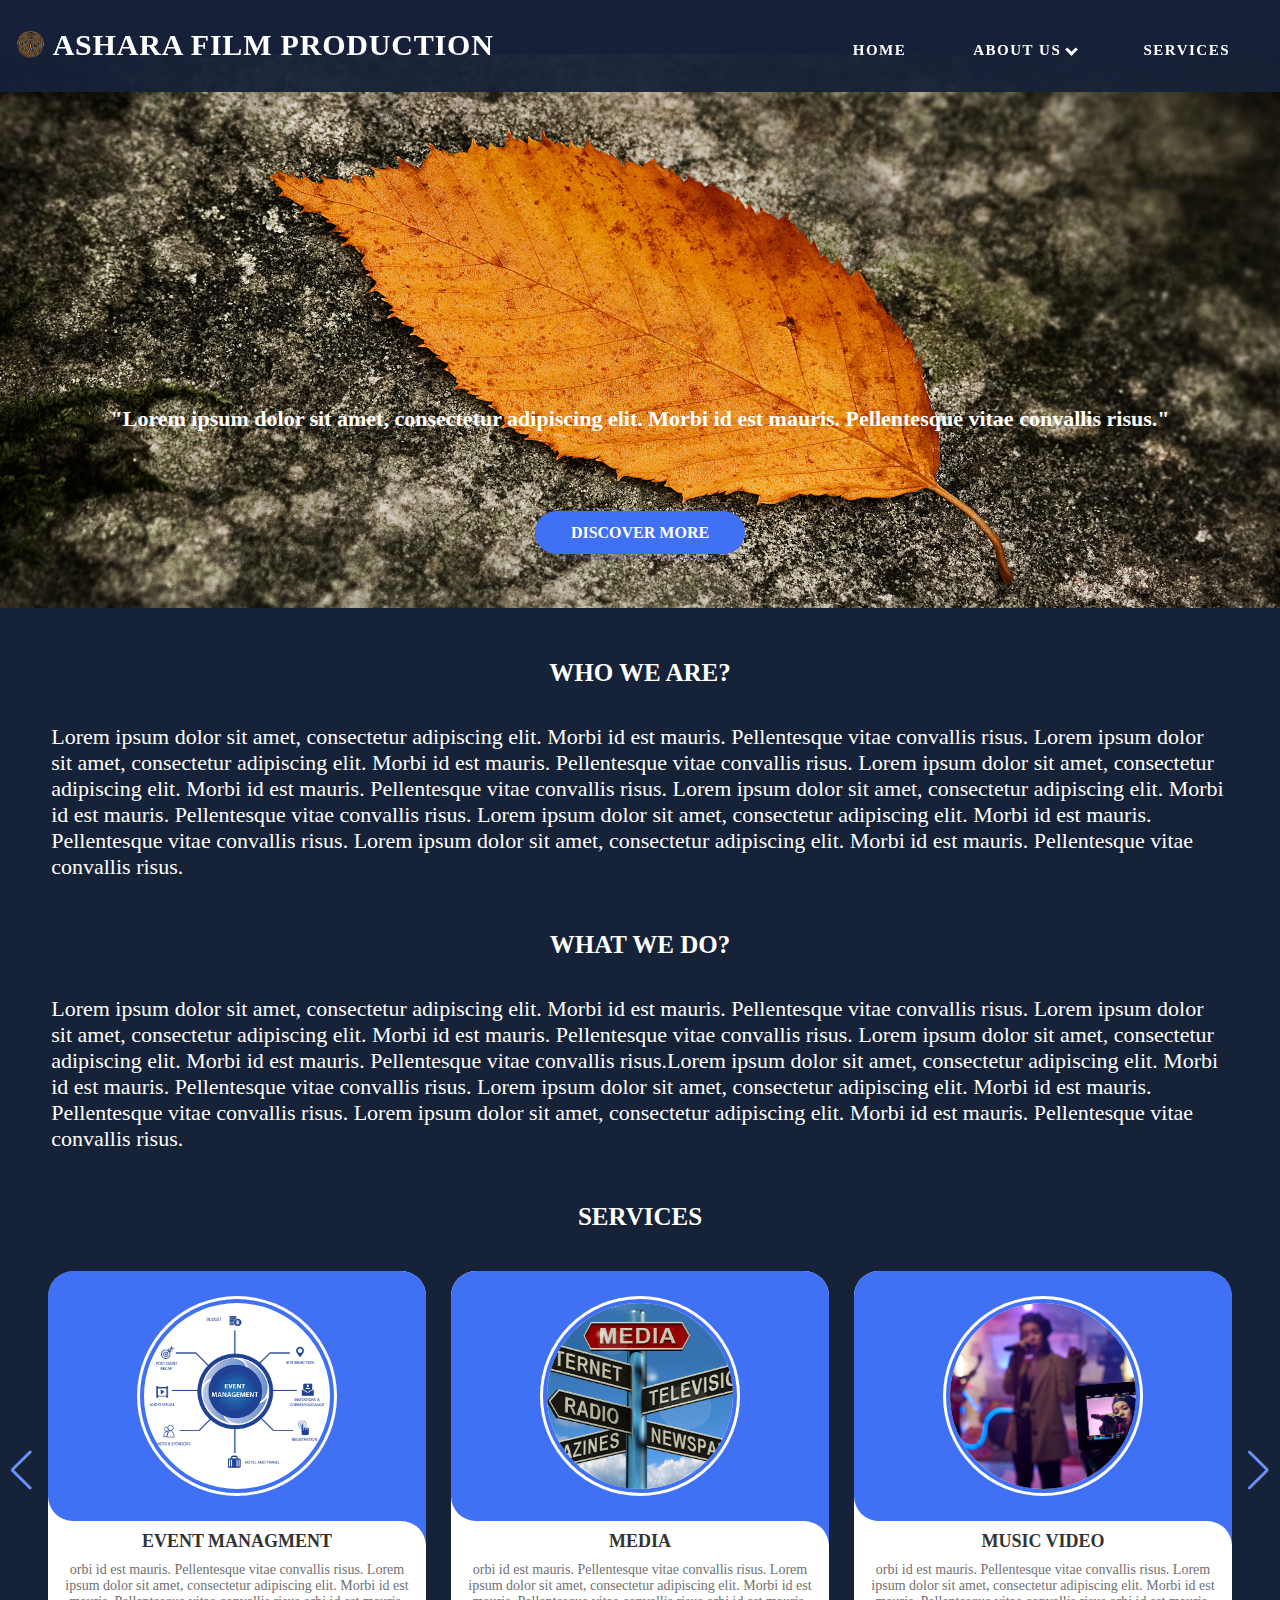
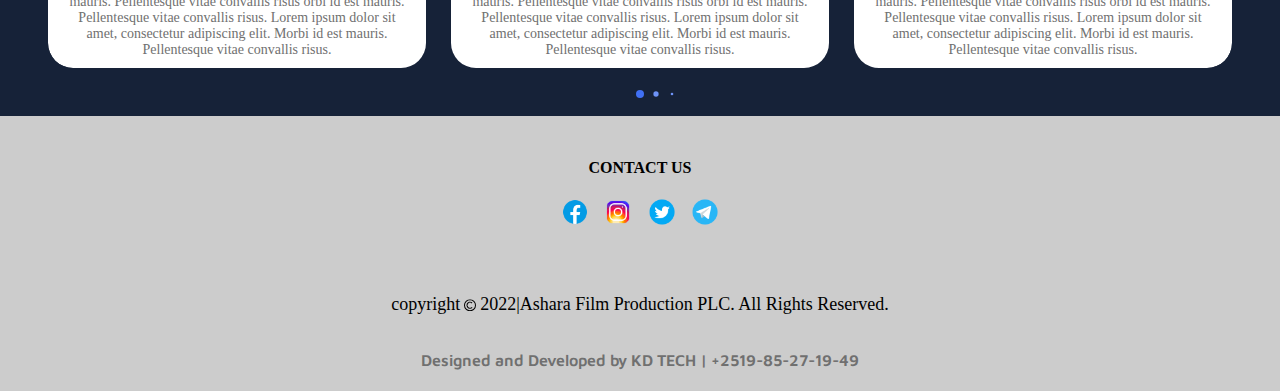
==== index.html @ 119c6b04 "UP" ====
<!DOCTYPE html>
<html lang="en">
<head>
    <meta charset="UTF-8">
    <meta http-equiv="X-UA-Compatible" content="IE=edge">
    <meta name="viewport" content="width=device-width, initial-scale=1.0">
    <link rel="icon" type="image/png" href="Resources\Logos\favicon.png" sizes="32x32">
   <!-- Link Swiper's CSS -->
    <link rel="stylesheet" href="Css\swiper-bundle.min.css"/>
    <link rel="stylesheet" href="Css\style.css">
    <title>Ashara Film Production</title>
</head>
<body>
    <nav class="nav-container">

        <h1 class="ashara-cont">
            <p> <img class="logo1" src="Resources\Logos\favicon.png" alt="company logo"> ASHARA FILM PRODUCTION </p>  
        </h1>

        <ul class="nav-cont">
            <li class="home"> <a href="#section-1" class="txt"> HOME </a> </li>

            <li class="about dropdown"> 
                <div class="select">
                    <p class="txt selected">ABOUT US
                        <span class="arrow caret"></span>
                    </p>                   
                </div>

                <ul class="menu">
                    <li class="who-we-are"> <a href="#section-2" class="option-txt">WHO WE ARE</a> </li>
                    <li class="what-we-do"> <a href="#section-3" class="option-txt">WHAT WE DO</a> </li>
                </ul>
            </li>                

            <li class="service"> <a href="#section-4" class="txt"> SERVICES </a> </li>              
        </ul>
        
        <div class="hum-navbars">
            <div class="bar"></div>
            <div class="bar"></div>
            <div class="bar"></div>
        </div>

        <div class="close-sign"></div>
    </nav>

    <section class="sec-1" id="section-1">
        <h3> "Lorem ipsum dolor sit amet, consectetur adipiscing elit. Morbi id est mauris. Pellentesque vitae convallis risus." </h3>
        
        <div class="discover-btn">
            <a href="#section-4"> DISCOVER MORE </a>
        </div>
    </section>

    <section class="sec-2" id="section-2">
        <h2> WHO WE ARE? </h2>
        
        <p>
            Lorem ipsum dolor sit amet, consectetur adipiscing elit. Morbi id est mauris. Pellentesque vitae convallis risus. Lorem ipsum dolor sit amet, consectetur adipiscing elit. Morbi id est mauris. Pellentesque vitae convallis risus. Lorem ipsum dolor sit amet, consectetur adipiscing elit. Morbi id est mauris. Pellentesque vitae convallis risus. Lorem ipsum dolor sit amet, consectetur adipiscing elit. Morbi id est mauris. Pellentesque vitae convallis risus. Lorem ipsum dolor sit amet, consectetur adipiscing elit. Morbi id est mauris. Pellentesque vitae convallis risus. Lorem ipsum dolor sit amet, consectetur adipiscing elit. Morbi id est mauris. Pellentesque vitae convallis risus. 
        </p>
    </section>

    <section class="sec-3" id="section-3">
        <h2> WHAT WE DO? </h2>

        <p>
            Lorem ipsum dolor sit amet, consectetur adipiscing elit. Morbi id est mauris. Pellentesque vitae convallis risus. Lorem ipsum dolor sit amet, consectetur adipiscing elit. Morbi id est mauris. Pellentesque vitae convallis risus. Lorem ipsum dolor sit amet, consectetur adipiscing elit. Morbi id est mauris. Pellentesque vitae convallis risus.Lorem ipsum dolor sit amet, consectetur adipiscing elit. Morbi id est mauris. Pellentesque vitae convallis risus. Lorem ipsum dolor sit amet, consectetur adipiscing elit. Morbi id est mauris. Pellentesque vitae convallis risus. Lorem ipsum dolor sit amet, consectetur adipiscing elit. Morbi id est mauris. Pellentesque vitae convallis risus. 
        </p>
    </section>
        
    <h2 class="services" id="section-4"> SERVICES </h2>  

    <div class="slide-container swiper">
        <div class="slide-content">
            <div class="card-wrapper swiper-wrapper">
                <div class="card swiper-slide">
                    <div class="image-content">
                        <span class="overlay"></span>
                        <div class="card-image">
                            <img src="Resources\Images\1.png" alt="image" class="card-img" >
                        </div>
                    </div>
                    <div class="card-content">
                        <h4 class="name">EVENT MANAGMENT</h4>
                        <p class="description"> 
                            orbi id est mauris. Pellentesque vitae convallis risus. Lorem ipsum dolor sit amet, consectetur adipiscing elit. Morbi id est mauris. Pellentesque vitae convallis risus orbi id est mauris. Pellentesque vitae convallis risus. Lorem ipsum dolor sit amet, consectetur adipiscing elit. Morbi id est mauris. Pellentesque vitae convallis risus. 
                            
                        </p>
                    </div> 
                </div>
                
                <div class="card swiper-slide">
                    <div class="image-content">
                        <span class="overlay"></span>
                        <div class="card-image">
                            <img src="Resources\Images\2.jpg" alt="image" class="card-img">
                        </div>
                    </div>
                    <div class="card-content">
                        <h4 class="name">MEDIA</h4>
                        <p class="description"> 
                            orbi id est mauris. Pellentesque vitae convallis risus. Lorem ipsum dolor sit amet, consectetur adipiscing elit. Morbi id est mauris. Pellentesque vitae convallis risus orbi id est mauris. Pellentesque vitae convallis risus. Lorem ipsum dolor sit amet, consectetur adipiscing elit. Morbi id est mauris. Pellentesque vitae convallis risus.
                        </p>
                    </div> 
                </div>

                <div class="card swiper-slide">
                    <div class="image-content">
                        <span class="overlay"></span>
                        <div class="card-image">
                            <img src="Resources\Images\3.jpg" alt="image" class="card-img">
                        </div>
                    </div>
                    <div class="card-content">
                        <h4 class="name">MUSIC VIDEO</h4>
                        <p class="description"> 
                            orbi id est mauris. Pellentesque vitae convallis risus. Lorem ipsum dolor sit amet, consectetur adipiscing elit. Morbi id est mauris. Pellentesque vitae convallis risus orbi id est mauris. Pellentesque vitae convallis risus. Lorem ipsum dolor sit amet, consectetur adipiscing elit. Morbi id est mauris. Pellentesque vitae convallis risus.
                        </p>
                    </div> 
                </div>

                <div class="card swiper-slide">
                    <div class="image-content">
                        <span class="overlay"></span>
                        <div class="card-image">
                            <img src="Resources\Images\4.jpg" alt="image" class="card-img">
                        </div>
                    </div>
                    <div class="card-content">
                        <h4 class="name">DOCUMENTARY</h4>
                        <p class="description"> 
                            orbi id est mauris. Pellentesque vitae convallis risus. Lorem ipsum dolor sit amet, consectetur adipiscing elit. Morbi id est mauris. Pellentesque vitae convallis risus orbi id est mauris. Pellentesque vitae convallis risus. Lorem ipsum dolor sit amet, consectetur adipiscing elit. Morbi id est mauris. Pellentesque vitae convallis risus.
                        </p>
                    </div> 
                </div>

                <div class="card swiper-slide">
                    <div class="image-content">
                        <span class="overlay"></span>
                        <div class="card-image">
                            <img src="Resources\Images\5.jpg" alt="image" class="card-img">
                        </div>
                    </div>
                    <div class="card-content">
                        <h4 class="name">Video</h4>
                        <p class="description"> 
                            orbi id est mauris. Pellentesque vitae convallis risus. Lorem ipsum dolor sit amet, consectetur adipiscing elit. Morbi id est mauris. Pellentesque vitae convallis risus orbi id est mauris. Pellentesque vitae convallis risus. Lorem ipsum dolor sit amet, consectetur adipiscing elit. Morbi id est mauris. Pellentesque vitae convallis risus.
                        </p>
                    </div> 
                </div>

                <div class="card swiper-slide">
                    <div class="image-content">
                        <span class="overlay"></span>
                        <div class="card-image">
                            <img src="Resources\Images\6.jpg" alt="image" class="card-img">
                        </div>
                    </div>
                    <div class="card-content">
                        <h4 class="name">LOGO DESIGN</h4>
                        <p class="description"> 
                            orbi id est mauris. Pellentesque vitae convallis risus. Lorem ipsum dolor sit amet, consectetur adipiscing elit. Morbi id est mauris. Pellentesque vitae convallis risus orbi id est mauris. Pellentesque vitae convallis risus. Lorem ipsum dolor sit amet, consectetur adipiscing elit. Morbi id est mauris. Pellentesque vitae convallis risus.
                        </p>
                    </div> 
                </div>

                <!-- <div class="card swiper-slide">
                    <div class="image-content">
                        <span class="overlay"></span>
                        <div class="card-image">
                            <img src="Resources\Images\6.jpg" alt="image" class="card-img">
                        </div>
                    </div>
                    <div class="card-content">
                        <h4 class="name">LOGO DESIGN</h4>
                        <p class="description"> 
                            orbi id est mauris. Pellentesque vitae convallis risus. Lorem ipsum dolor sit amet, consectetur adipiscing elit. Morbi id est mauris. Pellentesque vitae convallis risus orbi id est mauris. Pellentesque vitae convallis risus. Lorem ipsum dolor sit amet, consectetur adipiscing elit. Morbi id est mauris. Pellentesque vitae convallis risus.
                        </p>
                    </div> 
                </div>

                <div class="card swiper-slide">
                    <div class="image-content">
                        <span class="overlay"></span>
                        <div class="card-image">
                            <img src="Resources\Images\6.jpg" alt="image" class="card-img">
                        </div>
                    </div>
                    <div class="card-content">
                        <h4 class="name">LOGO DESIGN</h4>
                        <p class="description"> 
                            orbi id est mauris. Pellentesque vitae convallis risus. Lorem ipsum dolor sit amet, consectetur adipiscing elit. Morbi id est mauris. Pellentesque vitae convallis risus orbi id est mauris. Pellentesque vitae convallis risus. Lorem ipsum dolor sit amet, consectetur adipiscing elit. Morbi id est mauris. Pellentesque vitae convallis risus.
                        </p>
                    </div> 
                </div>

                <div class="card swiper-slide">
                    <div class="image-content">
                        <span class="overlay"></span>
                        <div class="card-image">
                            <img src="Resources\Images\6.jpg" alt="image" class="card-img">
                        </div>
                    </div>
                    <div class="card-content">
                        <h4 class="name">LOGO DESIGN</h4>
                        <p class="description"> 
                            orbi id est mauris. Pellentesque vitae convallis risus. Lorem ipsum dolor sit amet, consectetur adipiscing elit. Morbi id est mauris. Pellentesque vitae convallis risus orbi id est mauris. Pellentesque vitae convallis risus. Lorem ipsum dolor sit amet, consectetur adipiscing elit. Morbi id est mauris. Pellentesque vitae convallis risus.
                        </p>
                    </div> 
                </div> -->
            </div>
        </div>

        <div class="swiper-button-next swiper-navBtn"></div>
        <div class="swiper-button-prev swiper-navBtn"></div>
        <div class="swiper-pagination"></div>
    </div>

    <footer>
        <div class="contact-container">
            <div class="contact-us">CONTACT US</div>
            <div class="social-medias">
                <a href="https://www.facebook.com/facebook/" target="_blank"><img class="facebook social-logo" src="Resources\Logos\facebook-48.png" alt="facebook_link"></a> 
                <a href="https://www.instagram.com/" target="_blank"><img class="instagram social-logo" src="Resources\Logos\instagram-48.png" alt="instagram_link"></a>
                <a href="https://twitter.com/" target="_blank"><img class="twitter social-logo" src="Resources\Logos\twitter-circled-48.png" alt="twitter_link"></a>
                <a href="https://www.instagram.com/" target="_blank"><img class="instagram social-logo" src="Resources\Logos\telegram-app-48.png" alt="telegram_link"></a>
            </div>
        </div>
    
        <div class="copyright">
            <span>copyright</span> 
            <img class="copyright-logo" src="Resources\Logos\copyright.svg" alt="copy right logo">
            <span>2022|Ashara Film Production PLC. All Rights Reserved.</span>
        </div>

        <div class="kalid-temp">Designed and Developed by KD TECH | +2519-85-27-19-49</div>

    </footer>
    <!-- Swiper JS -->
    <script src="Js\swiper-bundle.min.js"></script>

    <script src="Js\script.js"></script>
</body>
</html>
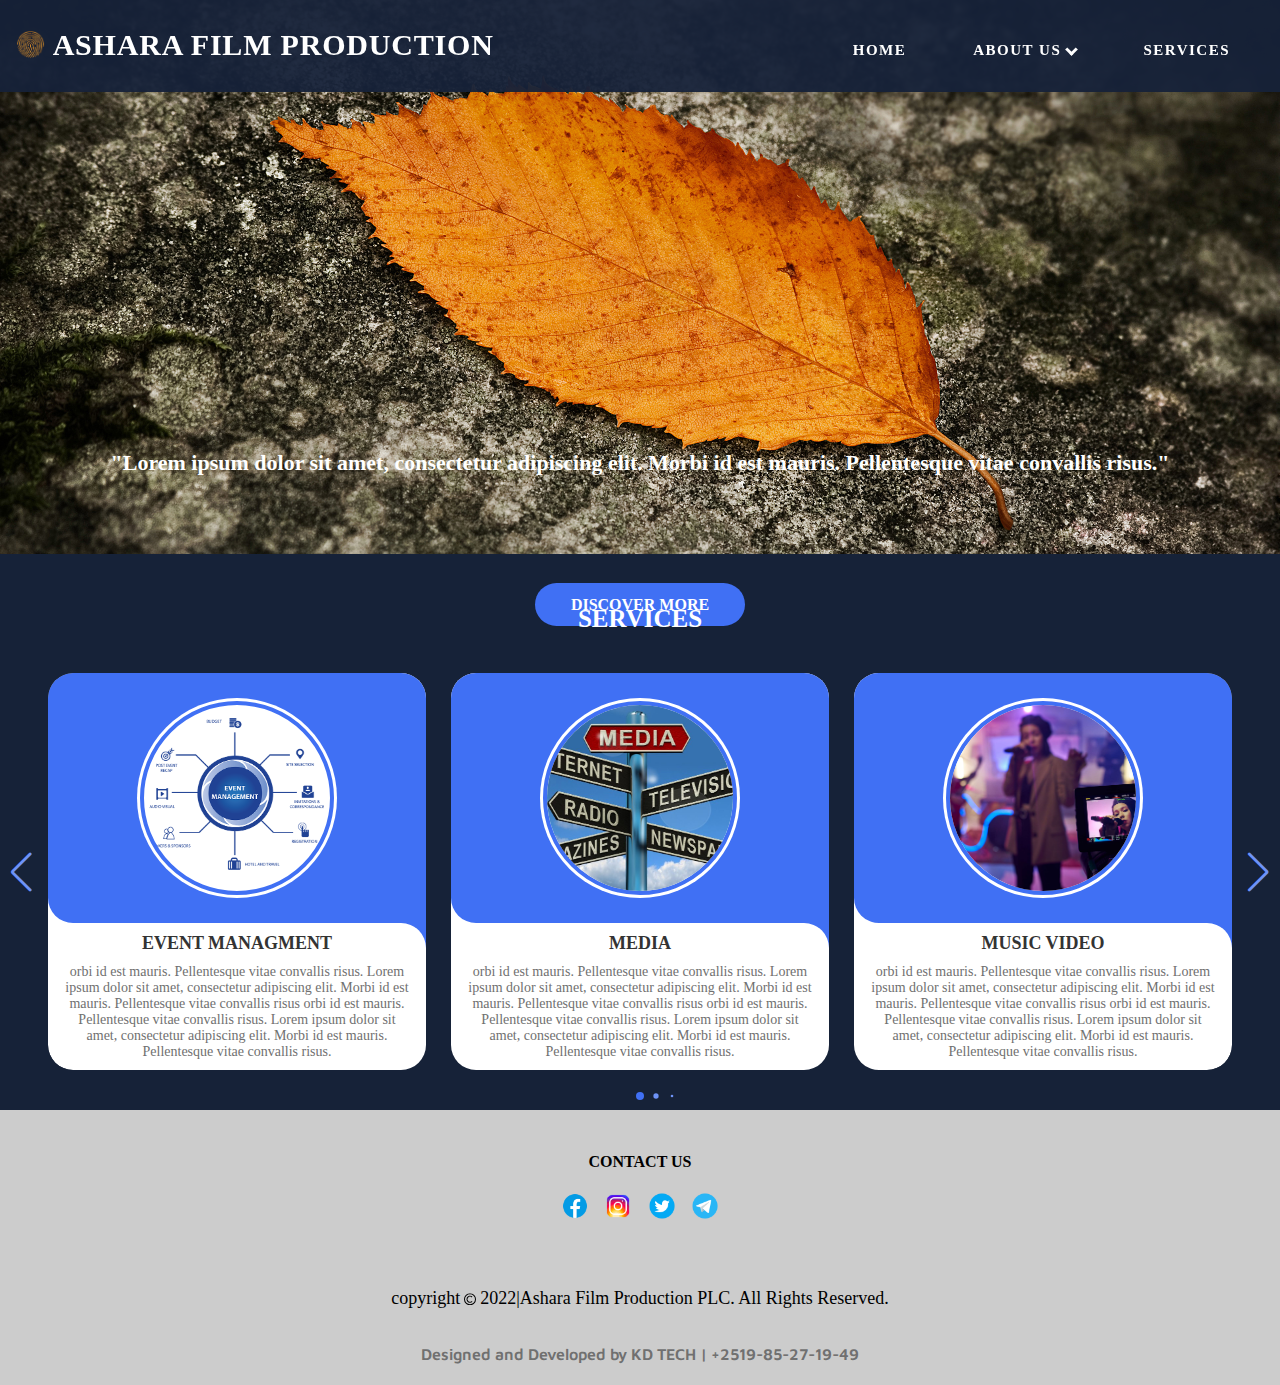
==== commit 29286e4c: "landing page built" ====
--- a/index.html
+++ b/index.html
@@ -28,8 +28,8 @@
                 </div>
 
                 <ul class="menu">
-                    <li class="who-we-are"> <a href="#section-2" class="option-txt">WHO WE ARE</a> </li>
-                    <li class="what-we-do"> <a href="#section-3" class="option-txt">WHAT WE DO</a> </li>
+                    <li class="who-we-are"> <a href="who_we_are.html" class="option-txt">WHO WE ARE</a> </li>
+                    <li class="what-we-do"> <a href="what_we_do.html" class="option-txt">WHAT WE DO</a> </li>
                 </ul>
             </li>                
 
@@ -49,11 +49,11 @@
         <h3> "Lorem ipsum dolor sit amet, consectetur adipiscing elit. Morbi id est mauris. Pellentesque vitae convallis risus." </h3>
         
         <div class="discover-btn">
-            <a href="#section-4"> DISCOVER MORE </a>
+            <a href="#contact-us"> DISCOVER MORE </a>
         </div>
     </section>
 
-    <section class="sec-2" id="section-2">
+    <!-- <section class="sec-2" id="section-2">
         <h2> WHO WE ARE? </h2>
         
         <p>
@@ -67,7 +67,7 @@
         <p>
             Lorem ipsum dolor sit amet, consectetur adipiscing elit. Morbi id est mauris. Pellentesque vitae convallis risus. Lorem ipsum dolor sit amet, consectetur adipiscing elit. Morbi id est mauris. Pellentesque vitae convallis risus. Lorem ipsum dolor sit amet, consectetur adipiscing elit. Morbi id est mauris. Pellentesque vitae convallis risus.Lorem ipsum dolor sit amet, consectetur adipiscing elit. Morbi id est mauris. Pellentesque vitae convallis risus. Lorem ipsum dolor sit amet, consectetur adipiscing elit. Morbi id est mauris. Pellentesque vitae convallis risus. Lorem ipsum dolor sit amet, consectetur adipiscing elit. Morbi id est mauris. Pellentesque vitae convallis risus. 
         </p>
-    </section>
+    </section> -->
         
     <h2 class="services" id="section-4"> SERVICES </h2>  
 
@@ -165,22 +165,22 @@
                     </div> 
                 </div>
 
+                <div class="card swiper-slide">
+                    <div class="image-content">
+                        <span class="overlay"></span>
+                        <div class="card-image">
+                            <img src="Resources\Images\7.png" alt="image" class="card-img">
+                        </div>
+                    </div>
+                    <div class="card-content">
+                        <h4 class="name">BRANDING</h4>
+                        <p class="description"> 
+                            orbi id est mauris. Pellentesque vitae convallis risus. Lorem ipsum dolor sit amet, consectetur adipiscing elit. Morbi id est mauris. Pellentesque vitae convallis risus orbi id est mauris. Pellentesque vitae convallis risus. Lorem ipsum dolor sit amet, consectetur adipiscing elit. Morbi id est mauris. Pellentesque vitae convallis risus.
+                        </p>
+                    </div> 
+                </div>
+
                 <!-- <div class="card swiper-slide">
-                    <div class="image-content">
-                        <span class="overlay"></span>
-                        <div class="card-image">
-                            <img src="Resources\Images\6.jpg" alt="image" class="card-img">
-                        </div>
-                    </div>
-                    <div class="card-content">
-                        <h4 class="name">LOGO DESIGN</h4>
-                        <p class="description"> 
-                            orbi id est mauris. Pellentesque vitae convallis risus. Lorem ipsum dolor sit amet, consectetur adipiscing elit. Morbi id est mauris. Pellentesque vitae convallis risus orbi id est mauris. Pellentesque vitae convallis risus. Lorem ipsum dolor sit amet, consectetur adipiscing elit. Morbi id est mauris. Pellentesque vitae convallis risus.
-                        </p>
-                    </div> 
-                </div>
-
-                <div class="card swiper-slide">
                     <div class="image-content">
                         <span class="overlay"></span>
                         <div class="card-image">
@@ -218,7 +218,7 @@
     </div>
 
     <footer>
-        <div class="contact-container">
+        <div class="contact-container" id="contact-us">
             <div class="contact-us">CONTACT US</div>
             <div class="social-medias">
                 <a href="https://www.facebook.com/facebook/" target="_blank"><img class="facebook social-logo" src="Resources\Logos\facebook-48.png" alt="facebook_link"></a> 
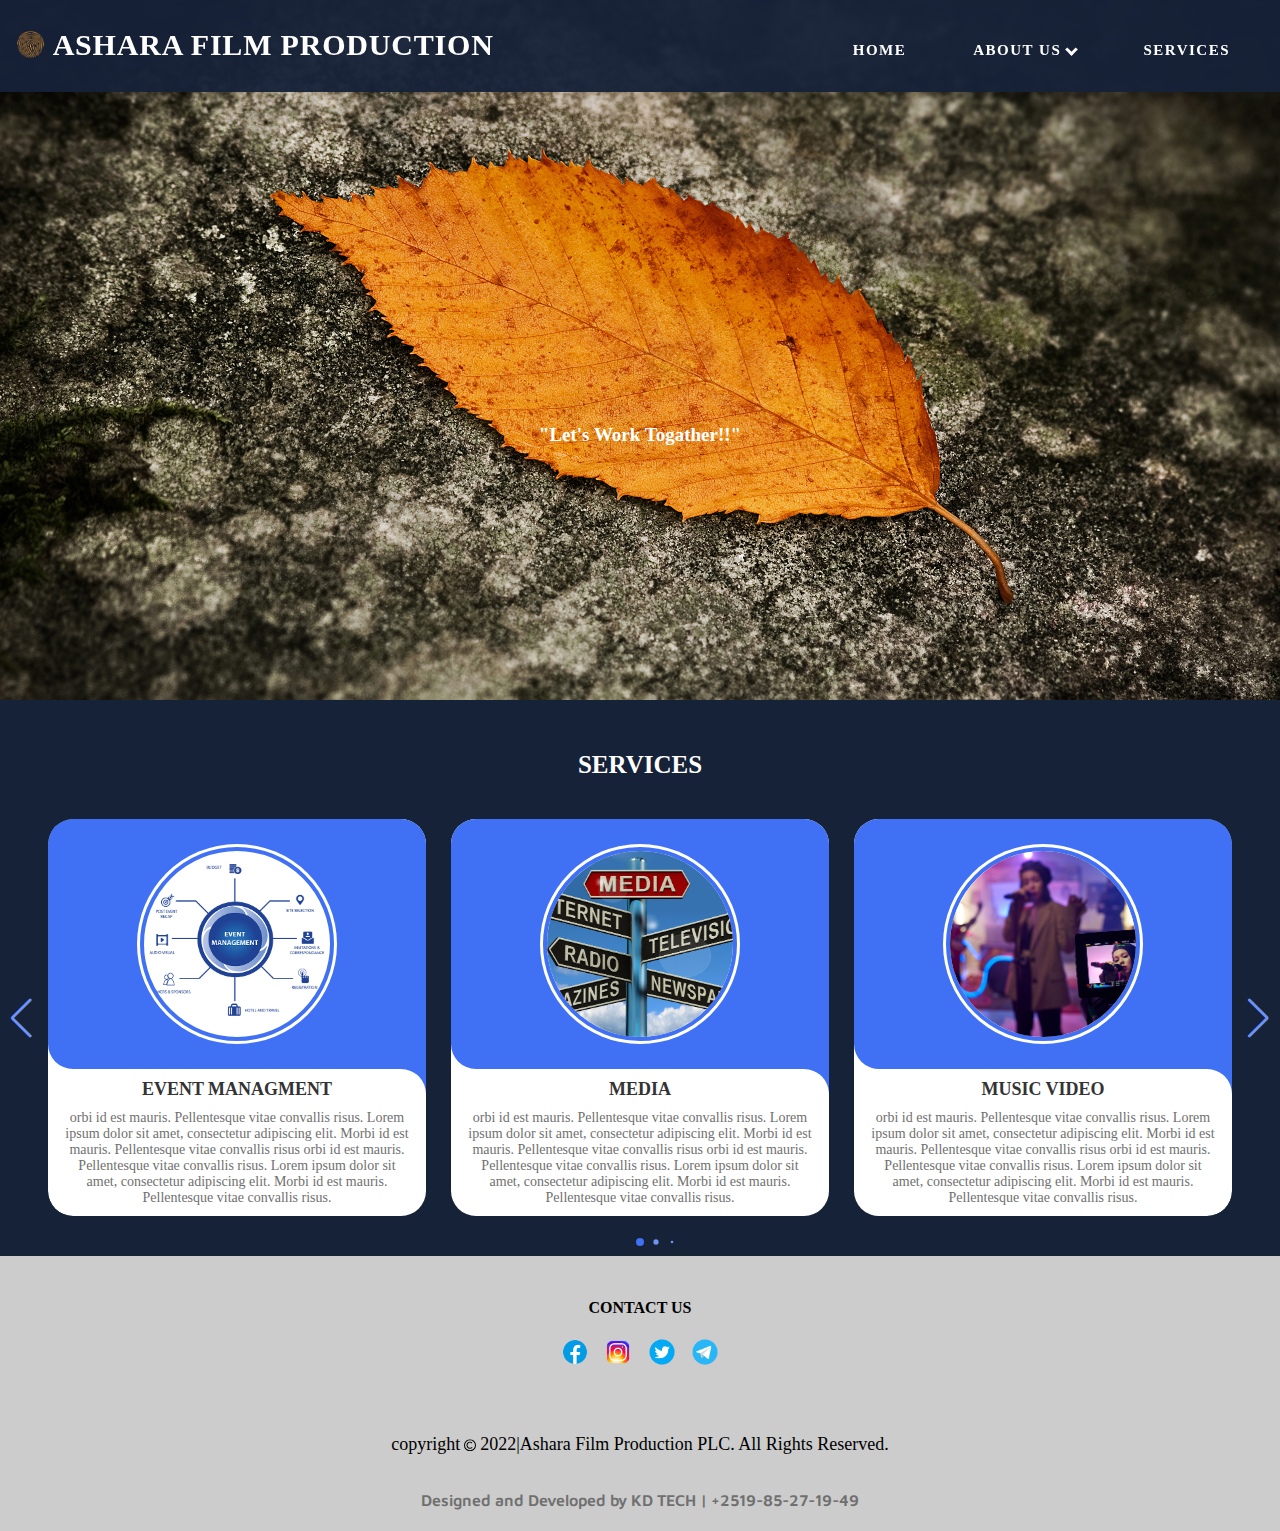
==== commit 069d444f: "footer fix" ====
--- a/index.html
+++ b/index.html
@@ -46,28 +46,8 @@
     </nav>
 
     <section class="sec-1" id="section-1">
-        <h3> "Lorem ipsum dolor sit amet, consectetur adipiscing elit. Morbi id est mauris. Pellentesque vitae convallis risus." </h3>
-        
-        <div class="discover-btn">
-            <a href="#contact-us"> DISCOVER MORE </a>
-        </div>
+        <h3> "Let's Work Togather!!" </h3>
     </section>
-
-    <!-- <section class="sec-2" id="section-2">
-        <h2> WHO WE ARE? </h2>
-        
-        <p>
-            Lorem ipsum dolor sit amet, consectetur adipiscing elit. Morbi id est mauris. Pellentesque vitae convallis risus. Lorem ipsum dolor sit amet, consectetur adipiscing elit. Morbi id est mauris. Pellentesque vitae convallis risus. Lorem ipsum dolor sit amet, consectetur adipiscing elit. Morbi id est mauris. Pellentesque vitae convallis risus. Lorem ipsum dolor sit amet, consectetur adipiscing elit. Morbi id est mauris. Pellentesque vitae convallis risus. Lorem ipsum dolor sit amet, consectetur adipiscing elit. Morbi id est mauris. Pellentesque vitae convallis risus. Lorem ipsum dolor sit amet, consectetur adipiscing elit. Morbi id est mauris. Pellentesque vitae convallis risus. 
-        </p>
-    </section>
-
-    <section class="sec-3" id="section-3">
-        <h2> WHAT WE DO? </h2>
-
-        <p>
-            Lorem ipsum dolor sit amet, consectetur adipiscing elit. Morbi id est mauris. Pellentesque vitae convallis risus. Lorem ipsum dolor sit amet, consectetur adipiscing elit. Morbi id est mauris. Pellentesque vitae convallis risus. Lorem ipsum dolor sit amet, consectetur adipiscing elit. Morbi id est mauris. Pellentesque vitae convallis risus.Lorem ipsum dolor sit amet, consectetur adipiscing elit. Morbi id est mauris. Pellentesque vitae convallis risus. Lorem ipsum dolor sit amet, consectetur adipiscing elit. Morbi id est mauris. Pellentesque vitae convallis risus. Lorem ipsum dolor sit amet, consectetur adipiscing elit. Morbi id est mauris. Pellentesque vitae convallis risus. 
-        </p>
-    </section> -->
         
     <h2 class="services" id="section-4"> SERVICES </h2>  
 
@@ -179,36 +159,6 @@
                         </p>
                     </div> 
                 </div>
-
-                <!-- <div class="card swiper-slide">
-                    <div class="image-content">
-                        <span class="overlay"></span>
-                        <div class="card-image">
-                            <img src="Resources\Images\6.jpg" alt="image" class="card-img">
-                        </div>
-                    </div>
-                    <div class="card-content">
-                        <h4 class="name">LOGO DESIGN</h4>
-                        <p class="description"> 
-                            orbi id est mauris. Pellentesque vitae convallis risus. Lorem ipsum dolor sit amet, consectetur adipiscing elit. Morbi id est mauris. Pellentesque vitae convallis risus orbi id est mauris. Pellentesque vitae convallis risus. Lorem ipsum dolor sit amet, consectetur adipiscing elit. Morbi id est mauris. Pellentesque vitae convallis risus.
-                        </p>
-                    </div> 
-                </div>
-
-                <div class="card swiper-slide">
-                    <div class="image-content">
-                        <span class="overlay"></span>
-                        <div class="card-image">
-                            <img src="Resources\Images\6.jpg" alt="image" class="card-img">
-                        </div>
-                    </div>
-                    <div class="card-content">
-                        <h4 class="name">LOGO DESIGN</h4>
-                        <p class="description"> 
-                            orbi id est mauris. Pellentesque vitae convallis risus. Lorem ipsum dolor sit amet, consectetur adipiscing elit. Morbi id est mauris. Pellentesque vitae convallis risus orbi id est mauris. Pellentesque vitae convallis risus. Lorem ipsum dolor sit amet, consectetur adipiscing elit. Morbi id est mauris. Pellentesque vitae convallis risus.
-                        </p>
-                    </div> 
-                </div> -->
             </div>
         </div>
 
@@ -221,7 +171,7 @@
         <div class="contact-container" id="contact-us">
             <div class="contact-us">CONTACT US</div>
             <div class="social-medias">
-                <a href="https://www.facebook.com/facebook/" target="_blank"><img class="facebook social-logo" src="Resources\Logos\facebook-48.png" alt="facebook_link"></a> 
+                <a href="https://www.facebook.com/profile.php?id=100085814622573" target="_blank"><img class="facebook social-logo" src="Resources\Logos\facebook-48.png" alt="facebook_link"></a> 
                 <a href="https://www.instagram.com/" target="_blank"><img class="instagram social-logo" src="Resources\Logos\instagram-48.png" alt="instagram_link"></a>
                 <a href="https://twitter.com/" target="_blank"><img class="twitter social-logo" src="Resources\Logos\twitter-circled-48.png" alt="twitter_link"></a>
                 <a href="https://www.instagram.com/" target="_blank"><img class="instagram social-logo" src="Resources\Logos\telegram-app-48.png" alt="telegram_link"></a>
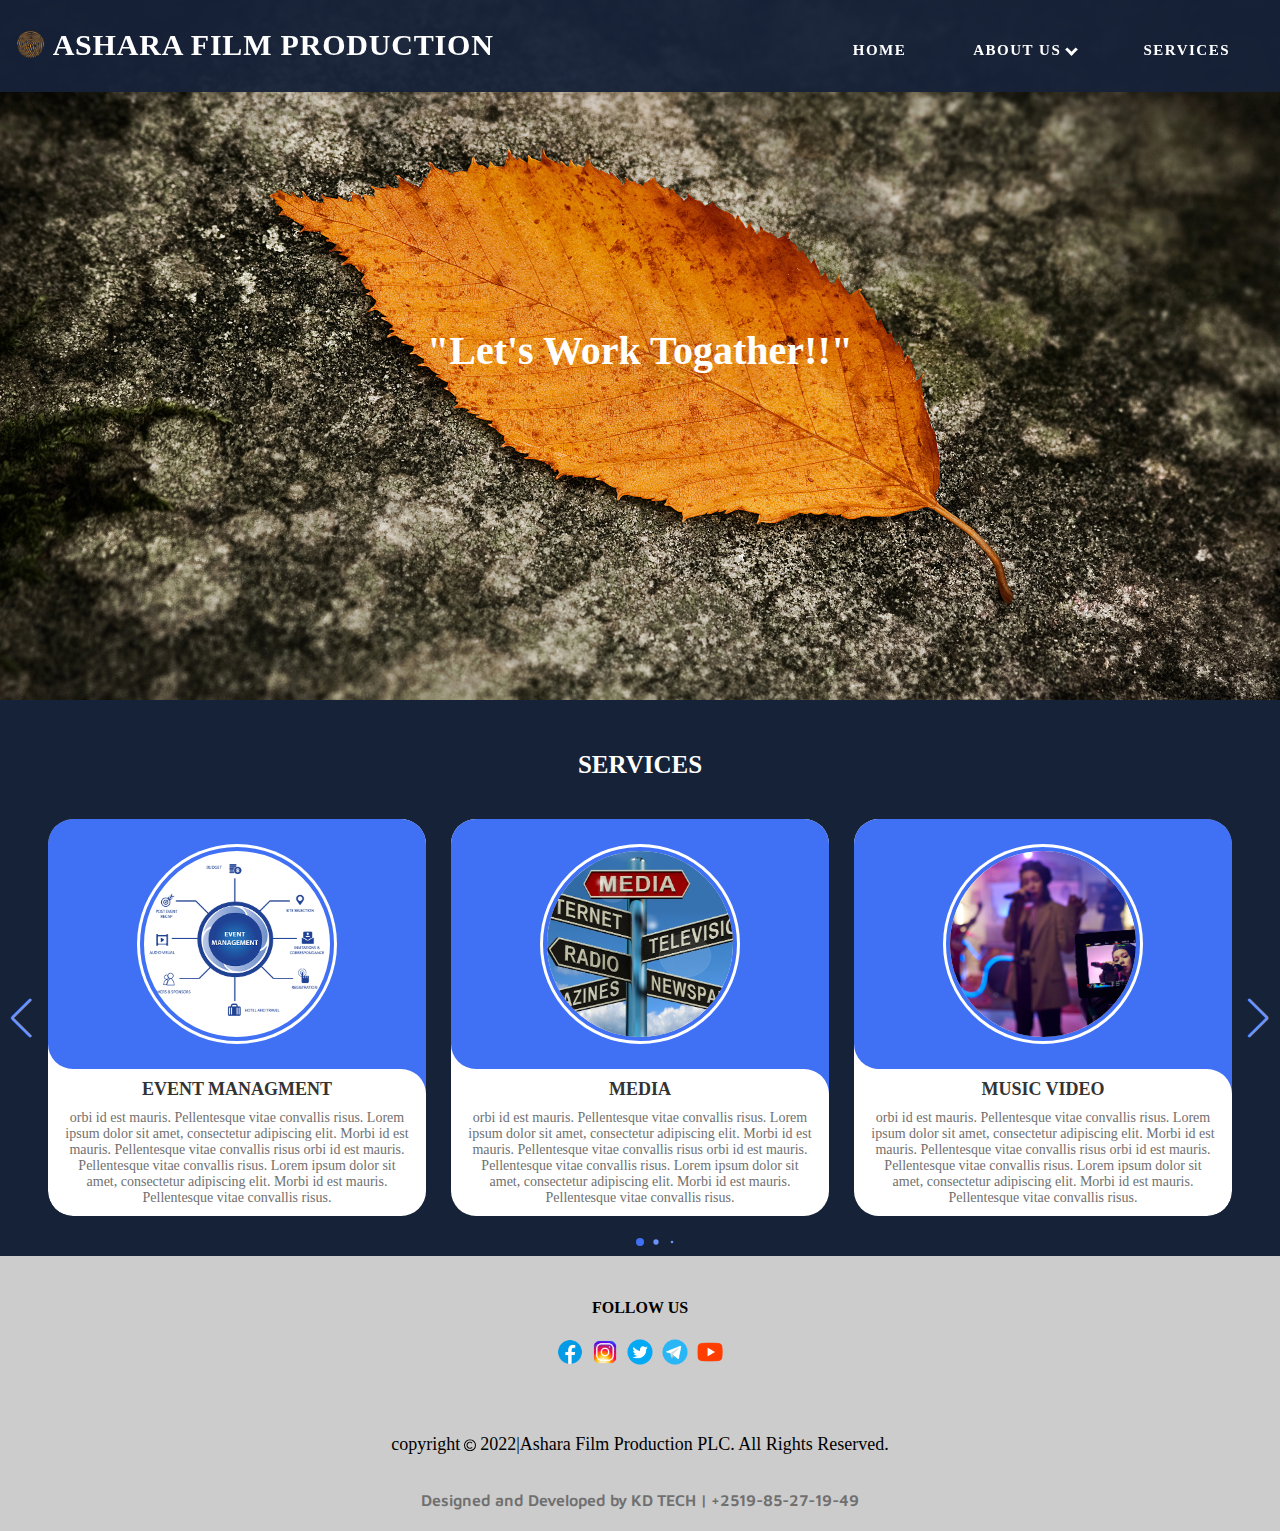
==== commit 8907a3fe: "youtube linked" ====
--- a/index.html
+++ b/index.html
@@ -169,12 +169,13 @@
 
     <footer>
         <div class="contact-container" id="contact-us">
-            <div class="contact-us">CONTACT US</div>
+            <div class="contact-us">FOLLOW US</div>
             <div class="social-medias">
-                <a href="https://www.facebook.com/profile.php?id=100085814622573" target="_blank"><img class="facebook social-logo" src="Resources\Logos\facebook-48.png" alt="facebook_link"></a> 
-                <a href="https://www.instagram.com/" target="_blank"><img class="instagram social-logo" src="Resources\Logos\instagram-48.png" alt="instagram_link"></a>
-                <a href="https://twitter.com/" target="_blank"><img class="twitter social-logo" src="Resources\Logos\twitter-circled-48.png" alt="twitter_link"></a>
-                <a href="https://www.instagram.com/" target="_blank"><img class="instagram social-logo" src="Resources\Logos\telegram-app-48.png" alt="telegram_link"></a>
+                <a href="https://www.facebook.com/profile.php?id=100085814622573" target="_blank"><img class="facebook social-logo" src="Resources\Logos\facebook-48.png" alt="facebook link"></a> 
+                <a href="https://www.instagram.com/" target="_blank"><img class="instagram social-logo" src="Resources\Logos\instagram-48.png" alt="instagram link"></a>
+                <a href="https://twitter.com/AsharaFilm" target="_blank"><img class="twitter social-logo" src="Resources\Logos\twitter-circled-48.png" alt="twitter link"></a>
+                <a href="https://t.me/+DVr7KUHpeqhjOWU0" target="_blank"><img class="telegram social-logo" src="Resources\Logos\telegram-app-48.png" alt="telegram link"></a>
+                <a href="https://www.youtube.com/channel/UCFGiqYX1JoPQ74QSrWzOA4w/featured" target="_blank"> <img class="youtube social-logo" src="Resources\Logos\youtube-48.png" alt="youtube link"> </a>
             </div>
         </div>
     
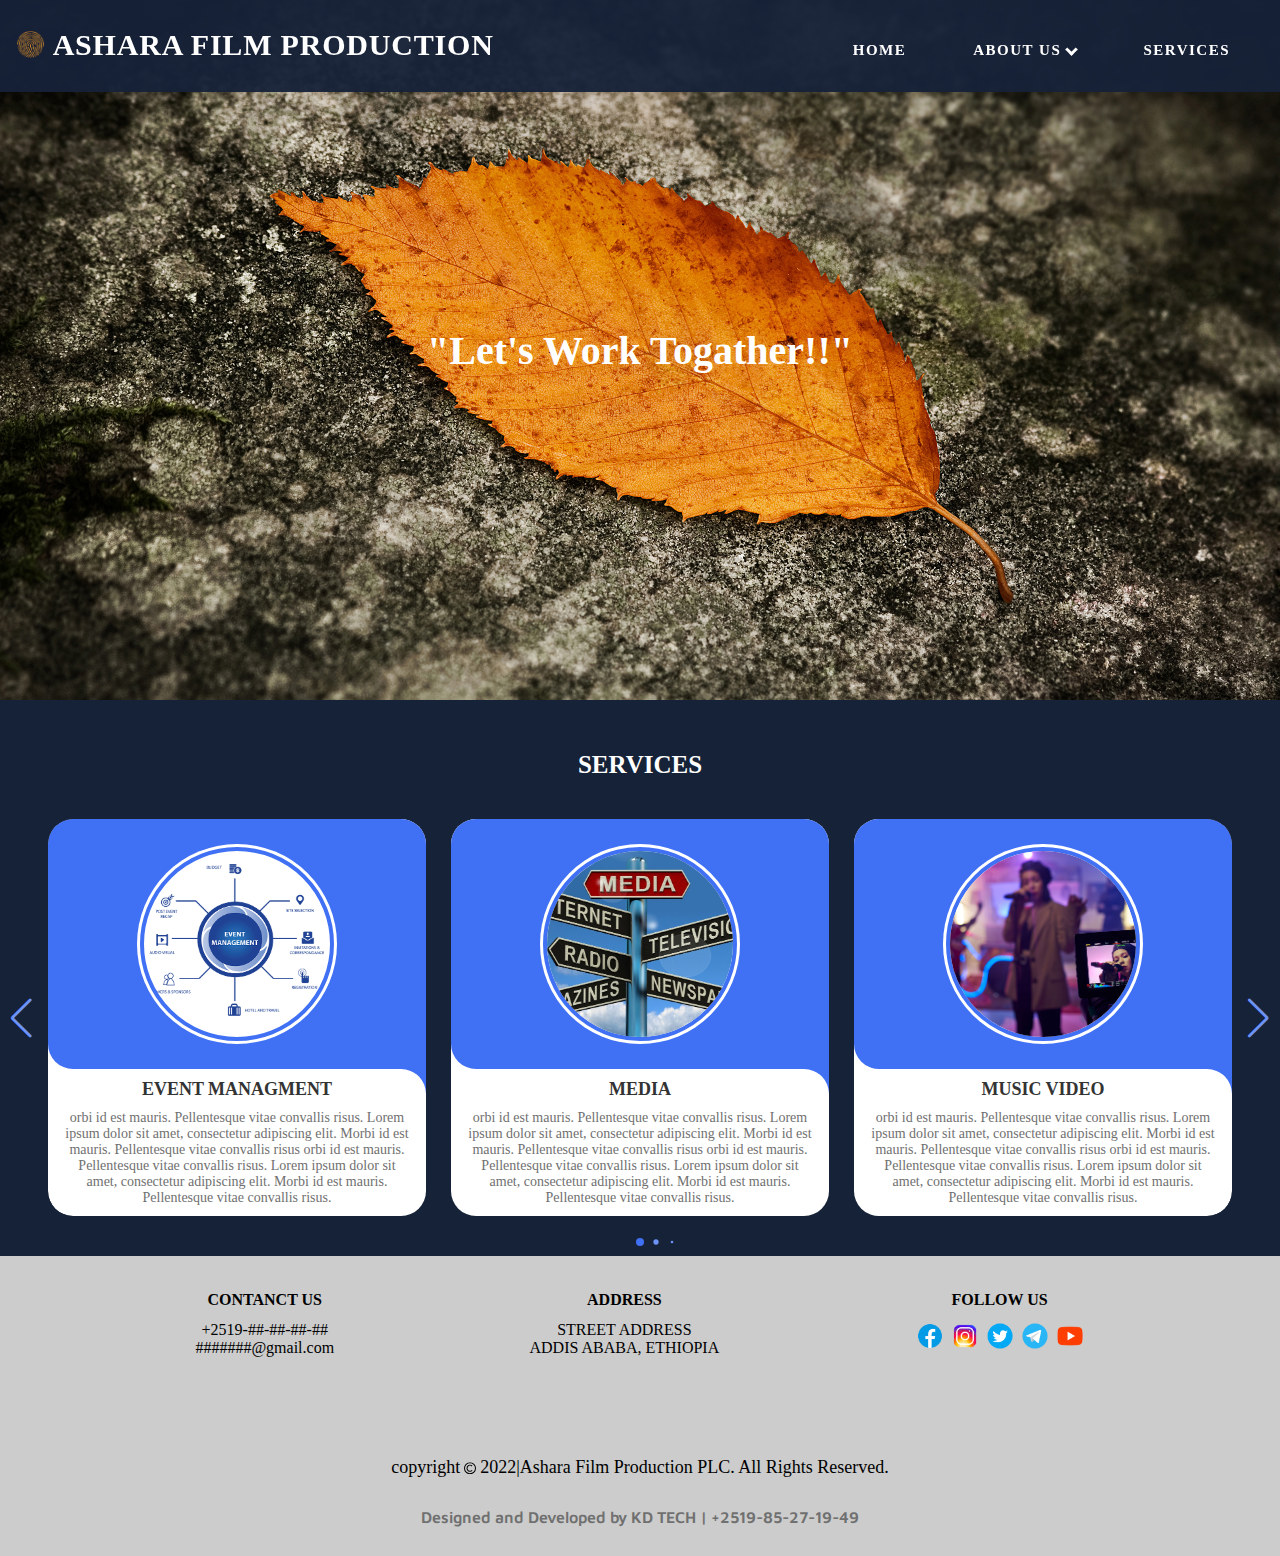
==== commit 65b0f90a: "address and contact added" ====
--- a/index.html
+++ b/index.html
@@ -168,17 +168,33 @@
     </div>
 
     <footer>
-        <div class="contact-container" id="contact-us">
-            <div class="contact-us">FOLLOW US</div>
-            <div class="social-medias">
-                <a href="https://www.facebook.com/profile.php?id=100085814622573" target="_blank"><img class="facebook social-logo" src="Resources\Logos\facebook-48.png" alt="facebook link"></a> 
-                <a href="https://www.instagram.com/" target="_blank"><img class="instagram social-logo" src="Resources\Logos\instagram-48.png" alt="instagram link"></a>
-                <a href="https://twitter.com/AsharaFilm" target="_blank"><img class="twitter social-logo" src="Resources\Logos\twitter-circled-48.png" alt="twitter link"></a>
-                <a href="https://t.me/+DVr7KUHpeqhjOWU0" target="_blank"><img class="telegram social-logo" src="Resources\Logos\telegram-app-48.png" alt="telegram link"></a>
-                <a href="https://www.youtube.com/channel/UCFGiqYX1JoPQ74QSrWzOA4w/featured" target="_blank"> <img class="youtube social-logo" src="Resources\Logos\youtube-48.png" alt="youtube link"> </a>
-            </div>
-        </div>
+        <div class="address-section">
+            
+            <div class="contact-container">
+                <div class="contact-us"> CONTANCT US </div class="contact-us">
+                <p> +2519-##-##-##-## </p>
+                <p> #######@gmail.com</p>
+            </div>
     
+            <div class="address-container">
+                <div class="address"> ADDRESS </div class="contact-us">
+                <p> STREET ADDRESS</p>
+                <p> ADDIS ABABA, ETHIOPIA</p>
+            </div>
+    
+            <div class="follow-container" id="follow-us">
+                <div class="follow-us">FOLLOW US</div>
+                <div class="social-medias">
+                    <a href="https://www.facebook.com/profile.php?id=100085814622573" target="_blank"><img class="facebook social-logo" src="Resources\Logos\facebook-48.png" alt="facebook link"></a> 
+                    <a href="https://www.instagram.com/asharafilmproduction26/" target="_blank"><img class="instagram social-logo" src="Resources\Logos\instagram-48.png" alt="instagram link"></a>
+                    <a href="https://twitter.com/AsharaFilm" target="_blank"><img class="twitter social-logo" src="Resources\Logos\twitter-circled-48.png" alt="twitter link"></a>
+                    <a href="https://t.me/+DVr7KUHpeqhjOWU0" target="_blank"><img class="telegram social-logo" src="Resources\Logos\telegram-app-48.png" alt="telegram link"></a>
+                    <a href="https://www.youtube.com/channel/UCFGiqYX1JoPQ74QSrWzOA4w/featured" target="_blank"> <img class="youtube social-logo" src="Resources\Logos\youtube-48.png" alt="youtube link"> </a>
+                </div>
+            </div>
+
+        </div>
+        
         <div class="copyright">
             <span>copyright</span> 
             <img class="copyright-logo" src="Resources\Logos\copyright.svg" alt="copy right logo">
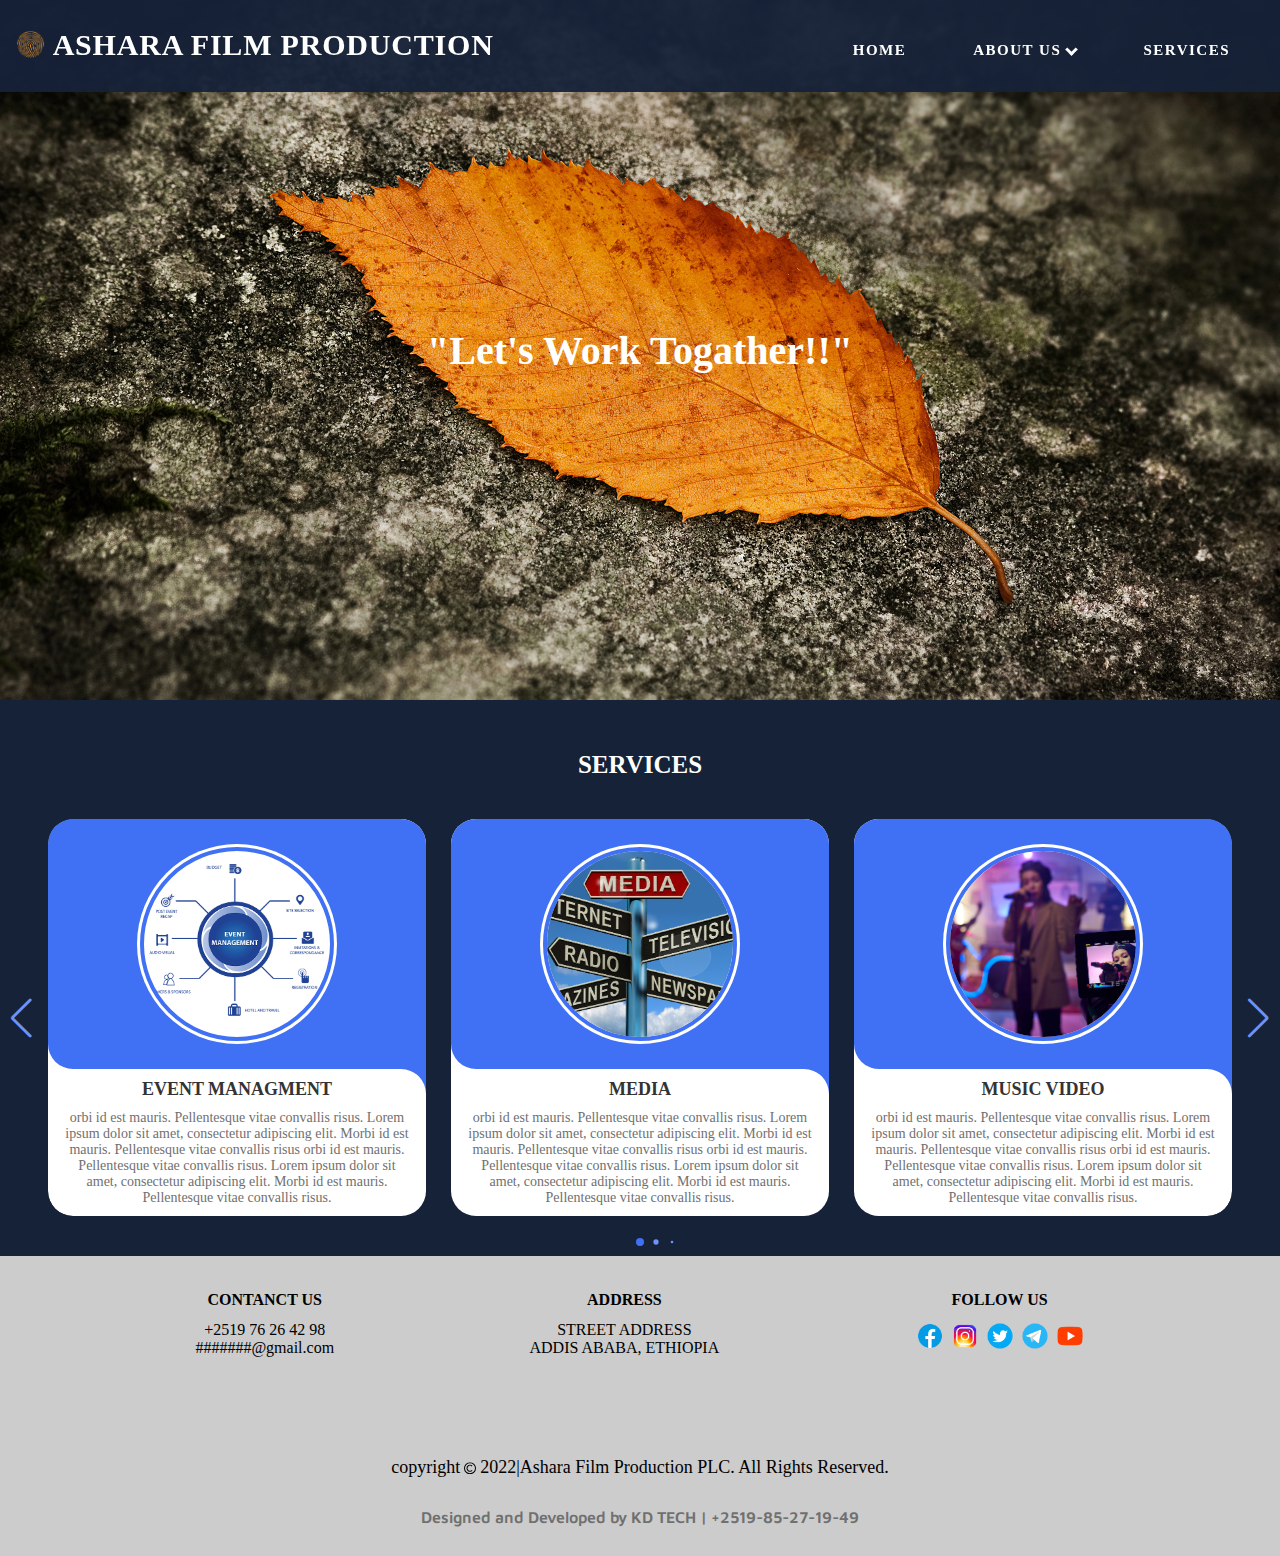
==== commit 71e00ac3: "phone number upload" ====
--- a/index.html
+++ b/index.html
@@ -172,7 +172,7 @@
             
             <div class="contact-container">
                 <div class="contact-us"> CONTANCT US </div class="contact-us">
-                <p> +2519-##-##-##-## </p>
+                <p> +2519 76 26 42 98 </p>
                 <p> #######@gmail.com</p>
             </div>
     
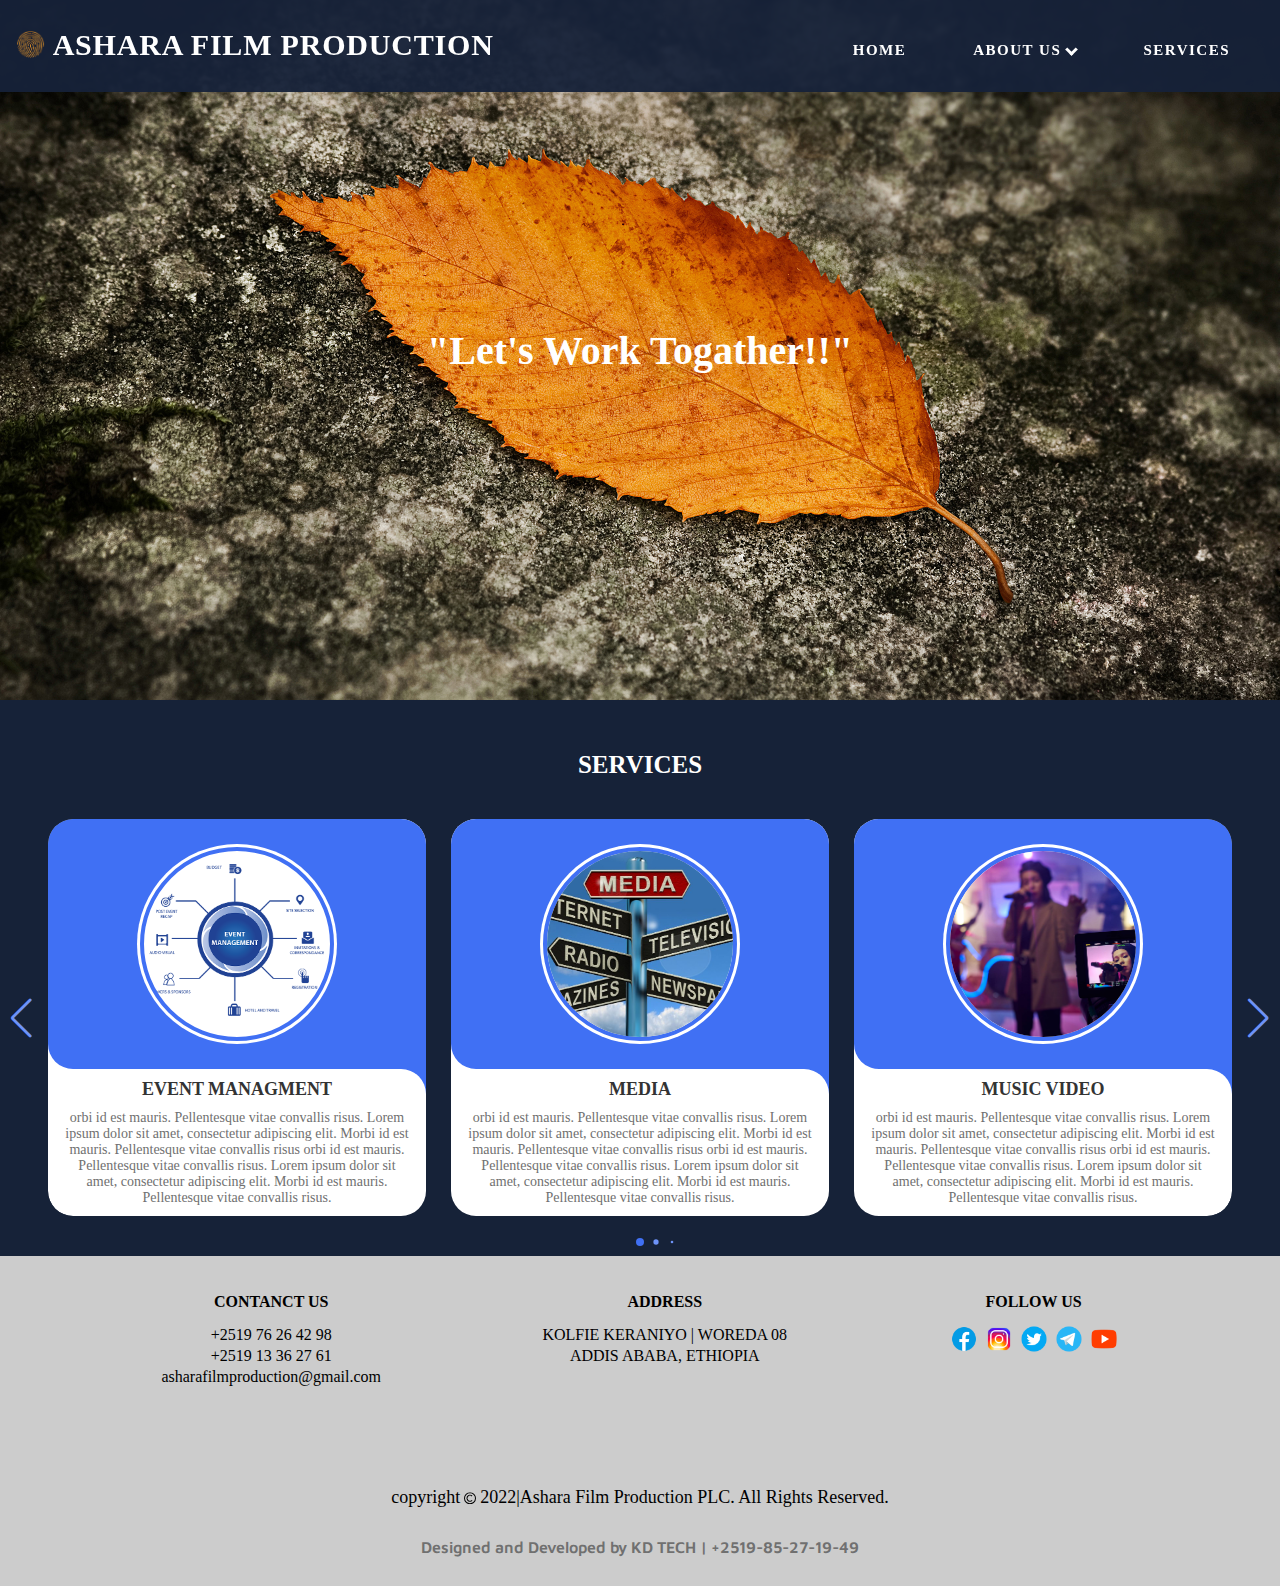
==== commit 931ba0a7: "update" ====
--- a/index.html
+++ b/index.html
@@ -172,14 +172,15 @@
             
             <div class="contact-container">
                 <div class="contact-us"> CONTANCT US </div class="contact-us">
-                <p> +2519 76 26 42 98 </p>
-                <p> #######@gmail.com</p>
+                <p>+2519 76 26 42 98</p>
+                <p>+2519 13 36 27 61</p>
+                <p>asharafilmproduction@gmail.com</p>
             </div>
     
             <div class="address-container">
                 <div class="address"> ADDRESS </div class="contact-us">
-                <p> STREET ADDRESS</p>
-                <p> ADDIS ABABA, ETHIOPIA</p>
+                <p>KOLFIE KERANIYO | WOREDA 08</p>
+                <p>ADDIS ABABA, ETHIOPIA</p>
             </div>
     
             <div class="follow-container" id="follow-us">
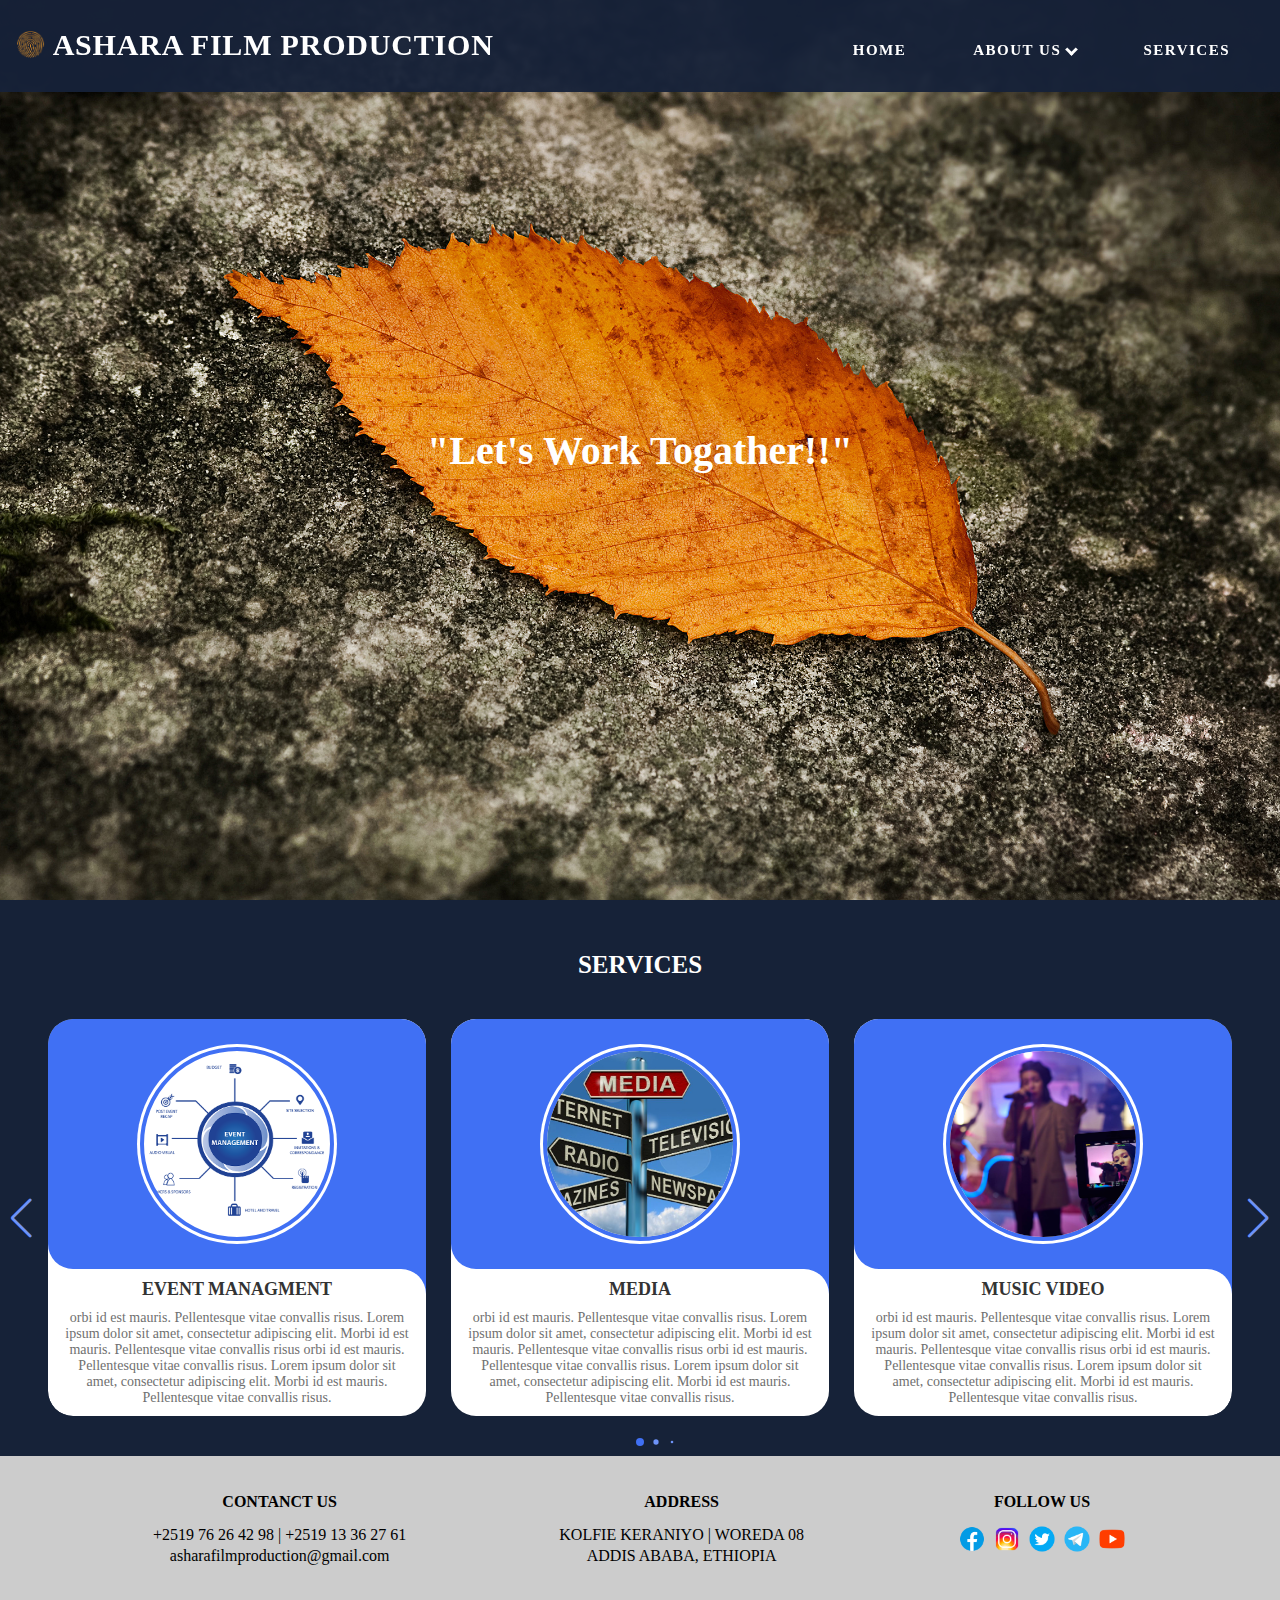
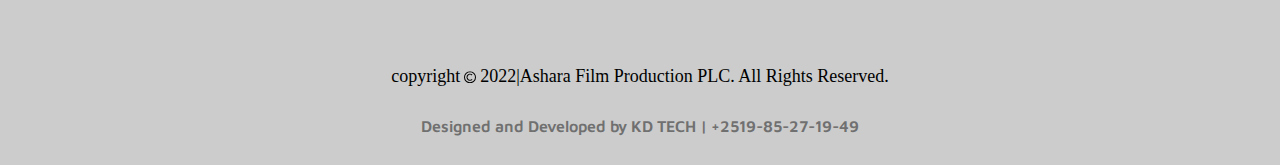
==== commit 82716a5e: "section 1 to dynamic" ====
--- a/index.html
+++ b/index.html
@@ -172,8 +172,7 @@
             
             <div class="contact-container">
                 <div class="contact-us"> CONTANCT US </div class="contact-us">
-                <p>+2519 76 26 42 98</p>
-                <p>+2519 13 36 27 61</p>
+                <p>+2519 76 26 42 98 | +2519 13 36 27 61</p>
                 <p>asharafilmproduction@gmail.com</p>
             </div>
     
